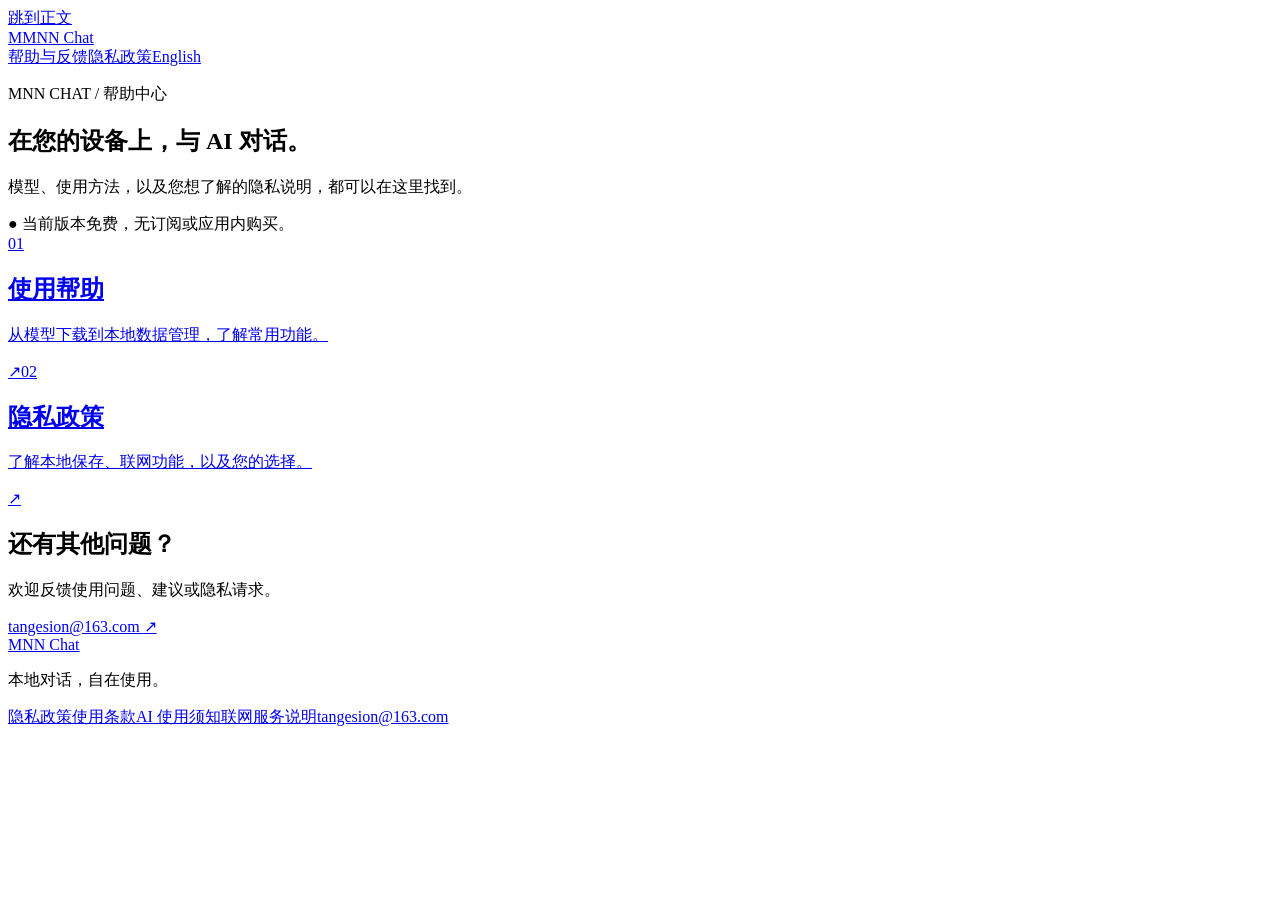
==== docs/index.html @ 10dc9f06 "[Doc:Release] Publish MNN Chat privacy and support pages" ====
<!doctype html>
<html lang="zh-Hans"><head><meta charset="utf-8"><meta name="viewport" content="width=device-width,initial-scale=1">
<title>帮助中心 · MNN Chat</title><meta name="description" content="模型、使用方法，以及您想了解的隐私说明，都可以在这里找到。">
<meta name="theme-color" content="#f6f8fc"><meta name="referrer" content="no-referrer">
<link rel="canonical" href="https://tangesion.github.io/mnn-chat/"><link rel="stylesheet" href="/mnn-chat/style.css"><link rel="icon" href="/mnn-chat/favicon.svg" type="image/svg+xml"></head>
<body><a class="skip" href="#main">跳到正文</a>
<header><div class="bar"><a class="brand" href="/mnn-chat/"><span class="mark" aria-hidden="true">M</span>MNN Chat</a>
<nav aria-label="主导航"><a href="/mnn-chat/support/" aria-label="帮助与反馈">帮助与反馈</a><a href="/mnn-chat/privacy/" aria-label="隐私政策">隐私政策</a><a class="language" href="/mnn-chat/en/" lang="en">English</a></nav></div></header>
<main id="main"><section class="hero"><p class="eyebrow">MNN CHAT / 帮助中心</p><h1>在您的设备上，与 AI 对话。</h1><p class="lede">模型、使用方法，以及您想了解的隐私说明，都可以在这里找到。</p><span class="tag"><span aria-hidden="true">●</span> 当前版本免费，无订阅或应用内购买。</span></section><div class="cards"><a class="card" href="/mnn-chat/support/"><span class="card-number">01</span><h2>使用帮助</h2><p>从模型下载到本地数据管理，了解常用功能。</p><span class="arrow" aria-hidden="true">↗</span></a><a class="card" href="/mnn-chat/privacy/"><span class="card-number">02</span><h2>隐私政策</h2><p>了解本地保存、联网功能，以及您的选择。</p><span class="arrow" aria-hidden="true">↗</span></a></div><section class="contact-strip"><div><h2>还有其他问题？</h2><p>欢迎反馈使用问题、建议或隐私请求。</p></div><a class="email" href="mailto:tangesion@163.com">tangesion@163.com <span aria-hidden="true">↗</span></a></section></main>
<footer><div class="footer-inner"><div><a class="brand" href="/mnn-chat/">MNN Chat</a><p>本地对话，自在使用。</p></div><div class="footer-links"><a href="/mnn-chat/privacy/">隐私政策</a><a href="/mnn-chat/terms/">使用条款</a><a href="/mnn-chat/ai/">AI 使用须知</a><a href="/mnn-chat/services/">联网服务说明</a><a href="mailto:tangesion@163.com">tangesion@163.com</a></div></div></footer>
</body></html>
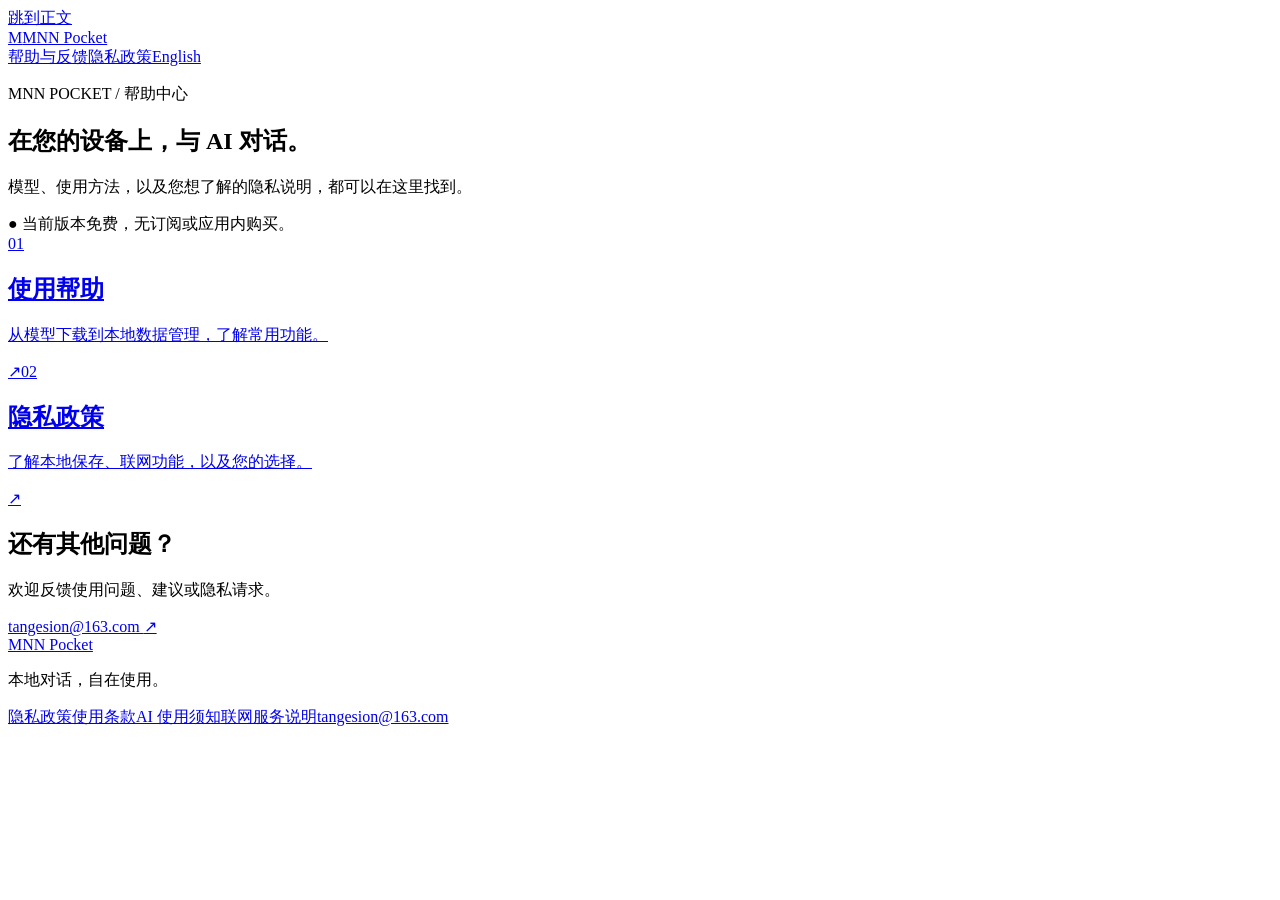
==== commit eb9bd252: "[Doc:Release] Align public pages with MNN Pocket branding" ====
--- a/docs/index.html
+++ b/docs/index.html
@@ -1,11 +1,11 @@
 <!doctype html>
 <html lang="zh-Hans"><head><meta charset="utf-8"><meta name="viewport" content="width=device-width,initial-scale=1">
-<title>帮助中心 · MNN Chat</title><meta name="description" content="模型、使用方法，以及您想了解的隐私说明，都可以在这里找到。">
+<title>帮助中心 · MNN Pocket</title><meta name="description" content="模型、使用方法，以及您想了解的隐私说明，都可以在这里找到。">
 <meta name="theme-color" content="#f6f8fc"><meta name="referrer" content="no-referrer">
 <link rel="canonical" href="https://tangesion.github.io/mnn-chat/"><link rel="stylesheet" href="/mnn-chat/style.css"><link rel="icon" href="/mnn-chat/favicon.svg" type="image/svg+xml"></head>
 <body><a class="skip" href="#main">跳到正文</a>
-<header><div class="bar"><a class="brand" href="/mnn-chat/"><span class="mark" aria-hidden="true">M</span>MNN Chat</a>
+<header><div class="bar"><a class="brand" href="/mnn-chat/"><span class="mark" aria-hidden="true">M</span>MNN Pocket</a>
 <nav aria-label="主导航"><a href="/mnn-chat/support/" aria-label="帮助与反馈">帮助与反馈</a><a href="/mnn-chat/privacy/" aria-label="隐私政策">隐私政策</a><a class="language" href="/mnn-chat/en/" lang="en">English</a></nav></div></header>
-<main id="main"><section class="hero"><p class="eyebrow">MNN CHAT / 帮助中心</p><h1>在您的设备上，与 AI 对话。</h1><p class="lede">模型、使用方法，以及您想了解的隐私说明，都可以在这里找到。</p><span class="tag"><span aria-hidden="true">●</span> 当前版本免费，无订阅或应用内购买。</span></section><div class="cards"><a class="card" href="/mnn-chat/support/"><span class="card-number">01</span><h2>使用帮助</h2><p>从模型下载到本地数据管理，了解常用功能。</p><span class="arrow" aria-hidden="true">↗</span></a><a class="card" href="/mnn-chat/privacy/"><span class="card-number">02</span><h2>隐私政策</h2><p>了解本地保存、联网功能，以及您的选择。</p><span class="arrow" aria-hidden="true">↗</span></a></div><section class="contact-strip"><div><h2>还有其他问题？</h2><p>欢迎反馈使用问题、建议或隐私请求。</p></div><a class="email" href="mailto:tangesion@163.com">tangesion@163.com <span aria-hidden="true">↗</span></a></section></main>
-<footer><div class="footer-inner"><div><a class="brand" href="/mnn-chat/">MNN Chat</a><p>本地对话，自在使用。</p></div><div class="footer-links"><a href="/mnn-chat/privacy/">隐私政策</a><a href="/mnn-chat/terms/">使用条款</a><a href="/mnn-chat/ai/">AI 使用须知</a><a href="/mnn-chat/services/">联网服务说明</a><a href="mailto:tangesion@163.com">tangesion@163.com</a></div></div></footer>
+<main id="main"><section class="hero"><p class="eyebrow">MNN POCKET / 帮助中心</p><h1>在您的设备上，与 AI 对话。</h1><p class="lede">模型、使用方法，以及您想了解的隐私说明，都可以在这里找到。</p><span class="tag"><span aria-hidden="true">●</span> 当前版本免费，无订阅或应用内购买。</span></section><div class="cards"><a class="card" href="/mnn-chat/support/"><span class="card-number">01</span><h2>使用帮助</h2><p>从模型下载到本地数据管理，了解常用功能。</p><span class="arrow" aria-hidden="true">↗</span></a><a class="card" href="/mnn-chat/privacy/"><span class="card-number">02</span><h2>隐私政策</h2><p>了解本地保存、联网功能，以及您的选择。</p><span class="arrow" aria-hidden="true">↗</span></a></div><section class="contact-strip"><div><h2>还有其他问题？</h2><p>欢迎反馈使用问题、建议或隐私请求。</p></div><a class="email" href="mailto:tangesion@163.com">tangesion@163.com <span aria-hidden="true">↗</span></a></section></main>
+<footer><div class="footer-inner"><div><a class="brand" href="/mnn-chat/">MNN Pocket</a><p>本地对话，自在使用。</p></div><div class="footer-links"><a href="/mnn-chat/privacy/">隐私政策</a><a href="/mnn-chat/terms/">使用条款</a><a href="/mnn-chat/ai/">AI 使用须知</a><a href="/mnn-chat/services/">联网服务说明</a><a href="mailto:tangesion@163.com">tangesion@163.com</a></div></div></footer>
 </body></html>
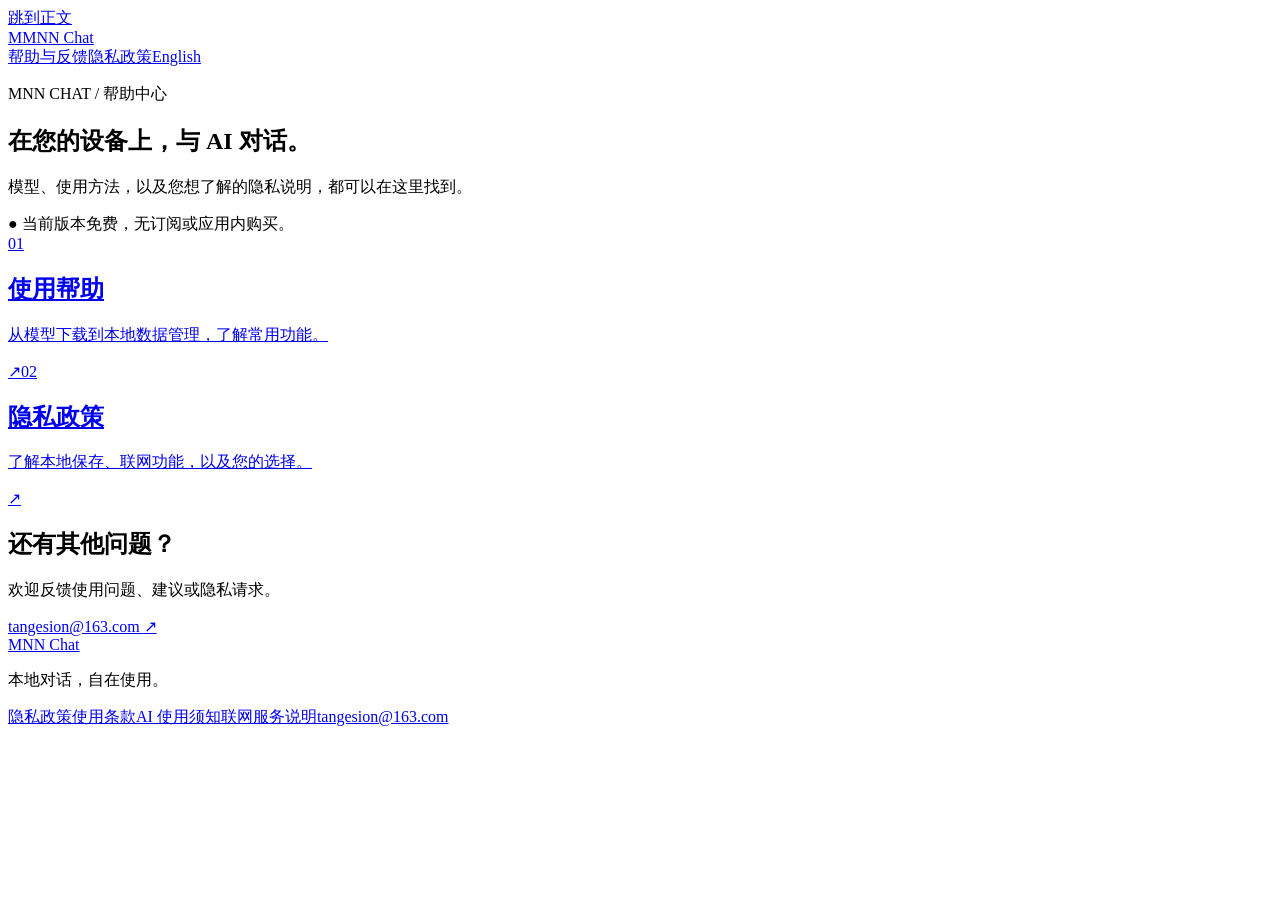
==== commit 4956abfd: "[Doc:Release] Restore MNN Chat branding on privacy and support pages" ====
--- a/docs/index.html
+++ b/docs/index.html
@@ -1,11 +1,11 @@
 <!doctype html>
 <html lang="zh-Hans"><head><meta charset="utf-8"><meta name="viewport" content="width=device-width,initial-scale=1">
-<title>帮助中心 · MNN Pocket</title><meta name="description" content="模型、使用方法，以及您想了解的隐私说明，都可以在这里找到。">
+<title>帮助中心 · MNN Chat</title><meta name="description" content="模型、使用方法，以及您想了解的隐私说明，都可以在这里找到。">
 <meta name="theme-color" content="#f6f8fc"><meta name="referrer" content="no-referrer">
 <link rel="canonical" href="https://tangesion.github.io/mnn-chat/"><link rel="stylesheet" href="/mnn-chat/style.css"><link rel="icon" href="/mnn-chat/favicon.svg" type="image/svg+xml"></head>
 <body><a class="skip" href="#main">跳到正文</a>
-<header><div class="bar"><a class="brand" href="/mnn-chat/"><span class="mark" aria-hidden="true">M</span>MNN Pocket</a>
+<header><div class="bar"><a class="brand" href="/mnn-chat/"><span class="mark" aria-hidden="true">M</span>MNN Chat</a>
 <nav aria-label="主导航"><a href="/mnn-chat/support/" aria-label="帮助与反馈">帮助与反馈</a><a href="/mnn-chat/privacy/" aria-label="隐私政策">隐私政策</a><a class="language" href="/mnn-chat/en/" lang="en">English</a></nav></div></header>
-<main id="main"><section class="hero"><p class="eyebrow">MNN POCKET / 帮助中心</p><h1>在您的设备上，与 AI 对话。</h1><p class="lede">模型、使用方法，以及您想了解的隐私说明，都可以在这里找到。</p><span class="tag"><span aria-hidden="true">●</span> 当前版本免费，无订阅或应用内购买。</span></section><div class="cards"><a class="card" href="/mnn-chat/support/"><span class="card-number">01</span><h2>使用帮助</h2><p>从模型下载到本地数据管理，了解常用功能。</p><span class="arrow" aria-hidden="true">↗</span></a><a class="card" href="/mnn-chat/privacy/"><span class="card-number">02</span><h2>隐私政策</h2><p>了解本地保存、联网功能，以及您的选择。</p><span class="arrow" aria-hidden="true">↗</span></a></div><section class="contact-strip"><div><h2>还有其他问题？</h2><p>欢迎反馈使用问题、建议或隐私请求。</p></div><a class="email" href="mailto:tangesion@163.com">tangesion@163.com <span aria-hidden="true">↗</span></a></section></main>
-<footer><div class="footer-inner"><div><a class="brand" href="/mnn-chat/">MNN Pocket</a><p>本地对话，自在使用。</p></div><div class="footer-links"><a href="/mnn-chat/privacy/">隐私政策</a><a href="/mnn-chat/terms/">使用条款</a><a href="/mnn-chat/ai/">AI 使用须知</a><a href="/mnn-chat/services/">联网服务说明</a><a href="mailto:tangesion@163.com">tangesion@163.com</a></div></div></footer>
+<main id="main"><section class="hero"><p class="eyebrow">MNN CHAT / 帮助中心</p><h1>在您的设备上，与 AI 对话。</h1><p class="lede">模型、使用方法，以及您想了解的隐私说明，都可以在这里找到。</p><span class="tag"><span aria-hidden="true">●</span> 当前版本免费，无订阅或应用内购买。</span></section><div class="cards"><a class="card" href="/mnn-chat/support/"><span class="card-number">01</span><h2>使用帮助</h2><p>从模型下载到本地数据管理，了解常用功能。</p><span class="arrow" aria-hidden="true">↗</span></a><a class="card" href="/mnn-chat/privacy/"><span class="card-number">02</span><h2>隐私政策</h2><p>了解本地保存、联网功能，以及您的选择。</p><span class="arrow" aria-hidden="true">↗</span></a></div><section class="contact-strip"><div><h2>还有其他问题？</h2><p>欢迎反馈使用问题、建议或隐私请求。</p></div><a class="email" href="mailto:tangesion@163.com">tangesion@163.com <span aria-hidden="true">↗</span></a></section></main>
+<footer><div class="footer-inner"><div><a class="brand" href="/mnn-chat/">MNN Chat</a><p>本地对话，自在使用。</p></div><div class="footer-links"><a href="/mnn-chat/privacy/">隐私政策</a><a href="/mnn-chat/terms/">使用条款</a><a href="/mnn-chat/ai/">AI 使用须知</a><a href="/mnn-chat/services/">联网服务说明</a><a href="mailto:tangesion@163.com">tangesion@163.com</a></div></div></footer>
 </body></html>
